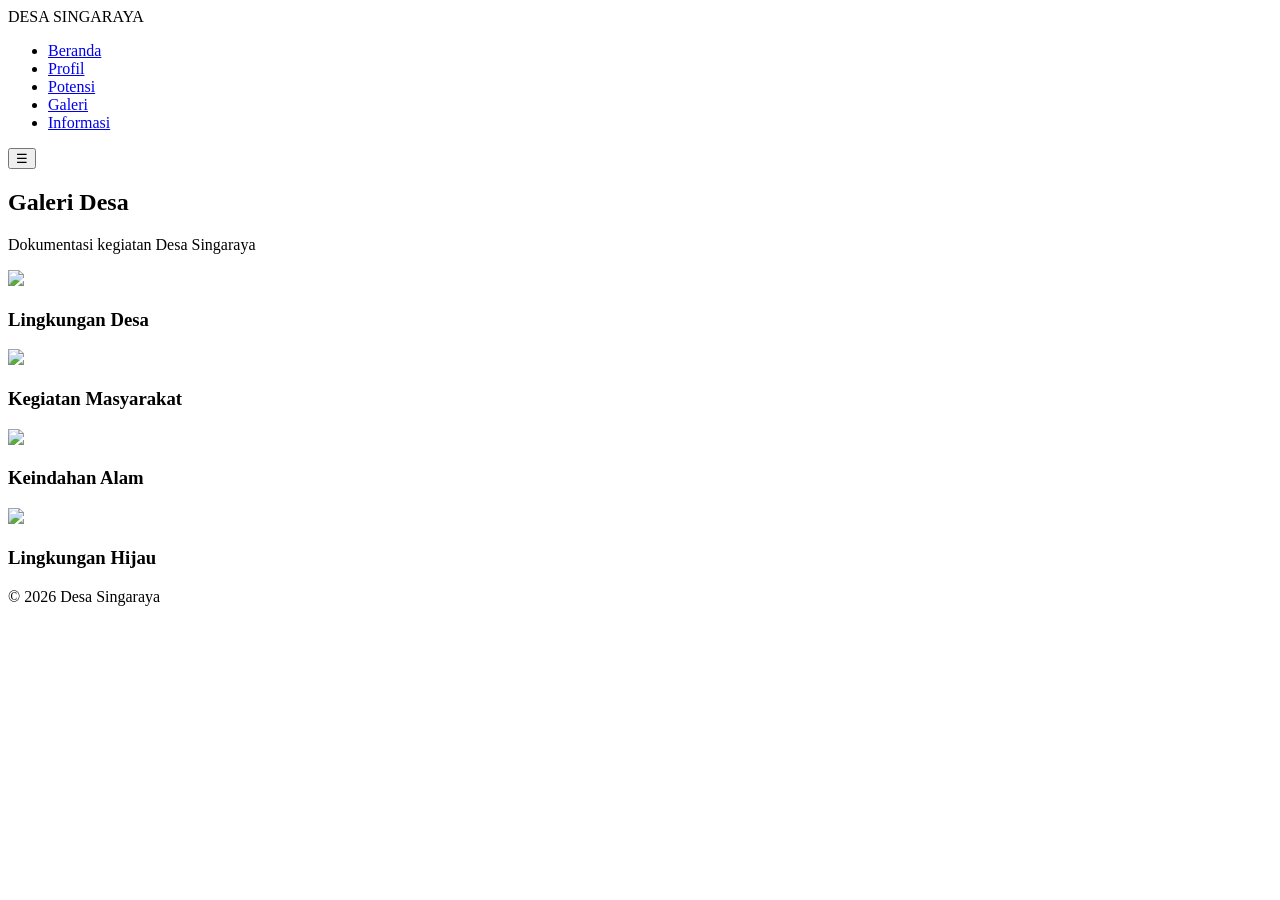
==== galeri.html @ aac0be60 "Create galeri.html" ====
<!DOCTYPE html>
<html lang="id">
<head>
    <meta charset="UTF-8">
    <meta name="viewport" content="width=device-width, initial-scale=1.0">
    <title>Galeri - Desa Singaraya</title>
    <link rel="stylesheet" href="css/style.css">
</head>

<body>

<header>
    <nav>
        <div class="logo">DESA SINGARAYA</div>

        <ul id="menu">
            <li><a href="index.html">Beranda</a></li>
            <li><a href="profil.html">Profil</a></li>
            <li><a href="potensi.html">Potensi</a></li>
            <li><a href="galeri.html" class="active">Galeri</a></li>
            <li><a href="informasi.html">Informasi</a></li>
        </ul>

        <button class="menu-btn" onclick="toggleMenu()">☰</button>
    </nav>
</header>

<section class="page-header">
    <h1>Galeri Desa</h1>
    <p>Dokumentasi kegiatan Desa Singaraya</p>
</section>

<section class="content">

    <div class="gallery">

        <div class="gallery-box">
            <img src="https://images.unsplash.com/photo-1500382017468-9049fed747ef?auto=format&fit=crop&w=800&q=80">
            <h3>Lingkungan Desa</h3>
        </div>

        <div class="gallery-box">
            <img src="https://images.unsplash.com/photo-1511632765486-a01980e01a18?auto=format&fit=crop&w=800&q=80">
            <h3>Kegiatan Masyarakat</h3>
        </div>

        <div class="gallery-box">
            <img src="https://images.unsplash.com/photo-1469474968028-56623f02e42e?auto=format&fit=crop&w=800&q=80">
            <h3>Keindahan Alam</h3>
        </div>

        <div class="gallery-box">
            <img src="https://images.unsplash.com/photo-1497250681960-ef046c08a56e?auto=format&fit=crop&w=800&q=80">
            <h3>Lingkungan Hijau</h3>
        </div>

    </div>

</section>

<footer>
    <p>© 2026 Desa Singaraya</p>
</footer>

<script src="js/script.js"></script>

</body>
</html>
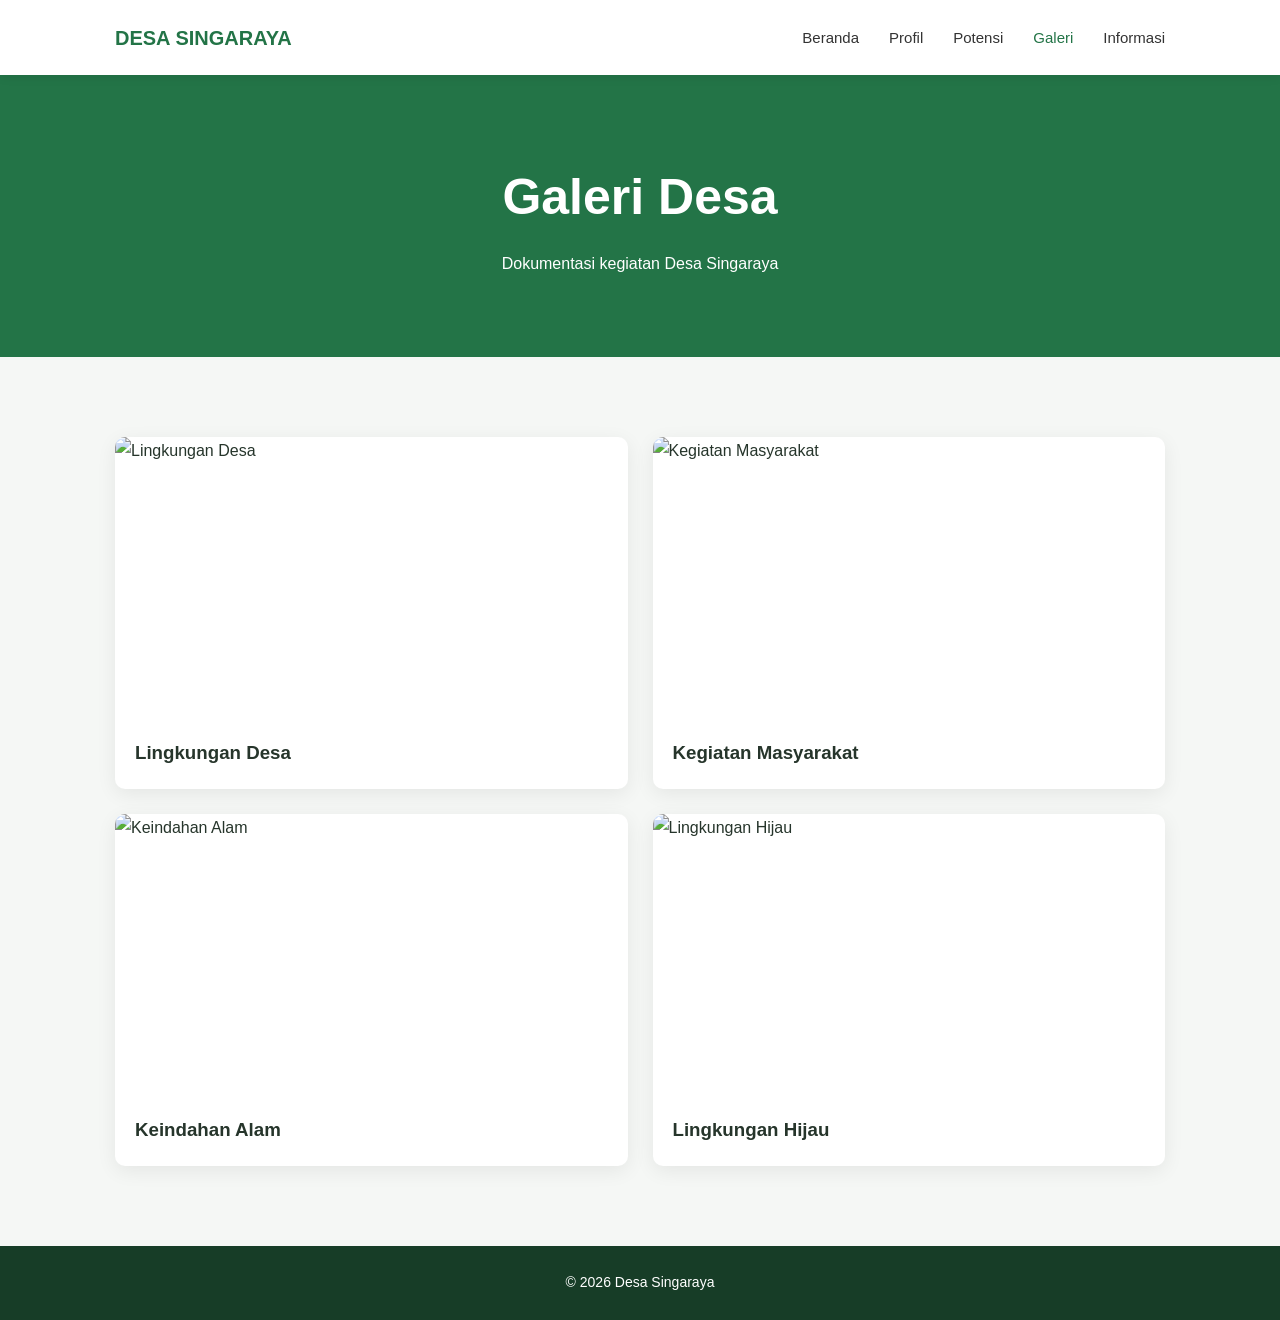
==== commit 3cb362d1: "Update galeri.html" ====
--- a/galeri.html
+++ b/galeri.html
@@ -4,7 +4,481 @@
     <meta charset="UTF-8">
     <meta name="viewport" content="width=device-width, initial-scale=1.0">
     <title>Galeri - Desa Singaraya</title>
-    <link rel="stylesheet" href="css/style.css">
+    <style>
+* {
+    margin: 0;
+    padding: 0;
+    box-sizing: border-box;
+}
+
+html {
+    scroll-behavior: smooth;
+}
+
+body {
+    font-family: Arial, sans-serif;
+    background: #f5f7f5;
+    color: #26352b;
+    line-height: 1.7;
+}
+
+
+/* NAVBAR */
+
+header {
+    background: white;
+    position: sticky;
+    top: 0;
+    z-index: 100;
+    box-shadow: 0 2px 10px rgba(0,0,0,0.08);
+}
+
+nav {
+    max-width: 1100px;
+    margin: auto;
+
+    height: 75px;
+
+    display: flex;
+    align-items: center;
+    justify-content: space-between;
+
+    padding: 0 25px;
+}
+
+.logo {
+    color: #237447;
+    font-size: 20px;
+    font-weight: bold;
+}
+
+nav ul {
+    display: flex;
+    list-style: none;
+    gap: 30px;
+}
+
+nav ul li a {
+    color: #333;
+    text-decoration: none;
+    font-size: 15px;
+    font-weight: 500;
+}
+
+nav ul li a:hover,
+nav ul li a.active {
+    color: #237447;
+}
+
+.menu-btn {
+    display: none;
+    border: none;
+    background: none;
+    font-size: 27px;
+    cursor: pointer;
+}
+
+
+/* HERO */
+/* Ganti foto latar dengan mengganti URL di dalam url("...") di bawah ini,
+   atau ganti dengan path lokal misalnya url("../img/hero.jpg") */
+
+.hero {
+    min-height: 600px;
+
+    display: flex;
+    align-items: center;
+
+    background:
+        linear-gradient(
+            rgba(20,80,45,0.72),
+            rgba(20,80,45,0.72)
+        ),
+        url("https://images.unsplash.com/photo-1500382017468-9049fed747ef?auto=format&fit=crop&w=1600&q=80");
+
+    background-size: cover;
+    background-position: center;
+
+    color: white;
+}
+
+.hero-text {
+    max-width: 1100px;
+    width: 100%;
+    margin: auto;
+    padding: 60px 25px;
+}
+
+.hero-text > p:first-child {
+    font-size: 14px;
+    letter-spacing: 3px;
+    margin-bottom: 15px;
+}
+
+.hero h1 {
+    font-size: clamp(42px, 7vw, 75px);
+    line-height: 1.1;
+    margin-bottom: 25px;
+}
+
+.hero h1 span {
+    color: #b8e0bd;
+}
+
+.hero-text p {
+    max-width: 600px;
+    margin-bottom: 30px;
+}
+
+
+/* BUTTON */
+
+.btn {
+    display: inline-block;
+
+    padding: 13px 25px;
+
+    background: white;
+    color: #237447;
+
+    text-decoration: none;
+
+    border-radius: 6px;
+
+    font-weight: bold;
+
+    transition: 0.3s;
+}
+
+.btn:hover {
+    transform: translateY(-3px);
+}
+
+
+/* ABOUT */
+
+.about {
+    max-width: 900px;
+    margin: auto;
+
+    text-align: center;
+
+    padding: 90px 25px;
+}
+
+.judul-kecil {
+    color: #237447;
+    font-size: 13px;
+    font-weight: bold;
+    letter-spacing: 2px;
+}
+
+.about h2 {
+    font-size: 40px;
+    margin: 10px 0 20px;
+}
+
+.about > p:not(.judul-kecil) {
+    color: #666;
+    margin-bottom: 25px;
+}
+
+.btn-outline {
+    display: inline-block;
+
+    padding: 11px 22px;
+
+    border: 2px solid #237447;
+    color: #237447;
+
+    text-decoration: none;
+
+    border-radius: 5px;
+}
+
+.btn-outline:hover {
+    background: #237447;
+    color: white;
+}
+
+
+/* CARDS */
+
+.cards {
+    max-width: 1100px;
+    margin: auto;
+
+    padding: 20px 25px 90px;
+
+    display: grid;
+    grid-template-columns: repeat(3, 1fr);
+
+    gap: 25px;
+}
+
+.card {
+    background: white;
+    padding: 35px;
+
+    border-radius: 10px;
+
+    box-shadow: 0 5px 20px rgba(0,0,0,0.06);
+
+    transition: 0.3s;
+}
+
+.card:hover {
+    transform: translateY(-7px);
+}
+
+.icon {
+    font-size: 40px;
+    margin-bottom: 15px;
+}
+
+.card h3 {
+    margin-bottom: 10px;
+}
+
+.card p {
+    color: #666;
+}
+
+
+/* PAGE HEADER */
+
+.page-header {
+    background: #237447;
+    color: white;
+
+    text-align: center;
+
+    padding: 80px 20px;
+}
+
+.page-header h1 {
+    font-size: 50px;
+    margin-bottom: 10px;
+}
+
+
+/* CONTENT */
+
+.content {
+    max-width: 1100px;
+    margin: auto;
+
+    padding: 80px 25px;
+}
+
+.content h2 {
+    color: #237447;
+    margin: 35px 0 10px;
+}
+
+.content p {
+    color: #555;
+}
+
+.list {
+    margin: 15px 0 0 25px;
+}
+
+/* Foto tunggal di dalam halaman (misalnya profil.html) */
+.content-photo {
+    width: 100%;
+    max-height: 420px;
+    object-fit: cover;
+    border-radius: 10px;
+    box-shadow: 0 5px 20px rgba(0,0,0,0.08);
+    margin-bottom: 10px;
+}
+
+
+/* POTENSI */
+
+.potensi-grid {
+    display: grid;
+    grid-template-columns: repeat(3, 1fr);
+    gap: 25px;
+}
+
+.potensi-card {
+    background: white;
+
+    padding: 35px;
+
+    border-radius: 10px;
+
+    box-shadow: 0 5px 20px rgba(0,0,0,0.07);
+
+    transition: 0.3s;
+
+    overflow: hidden;
+}
+
+.potensi-card:hover {
+    transform: translateY(-7px);
+}
+
+/* Foto di dalam kartu potensi, ditempel di atas ikon */
+.potensi-card img {
+    width: calc(100% + 70px);
+    margin: -35px -35px 20px -35px;
+    height: 180px;
+    object-fit: cover;
+    display: block;
+}
+
+
+/* GALLERY */
+
+.gallery {
+    display: grid;
+    grid-template-columns: repeat(2, 1fr);
+    gap: 25px;
+}
+
+.gallery-box {
+    background: white;
+    border-radius: 10px;
+    overflow: hidden;
+
+    box-shadow: 0 5px 20px rgba(0,0,0,0.07);
+}
+
+.gallery-box img {
+    width: 100%;
+    height: 280px;
+
+    object-fit: cover;
+
+    display: block;
+}
+
+.gallery-box h3 {
+    padding: 20px;
+}
+
+
+/* INFORMASI */
+
+.info {
+    display: grid;
+    gap: 25px;
+}
+
+.info article {
+    background: white;
+
+    padding: 30px;
+
+    border-left: 5px solid #237447;
+
+    box-shadow: 0 5px 20px rgba(0,0,0,0.06);
+}
+
+/* Foto di dalam artikel informasi */
+.info article img {
+    width: 100%;
+    max-height: 260px;
+    object-fit: cover;
+    border-radius: 6px;
+    margin-bottom: 15px;
+}
+
+.info article span {
+    color: #237447;
+    font-weight: bold;
+}
+
+.info article h2 {
+    margin: 5px 0 10px;
+}
+
+
+/* FOOTER */
+
+footer {
+    background: #173d27;
+    color: white;
+
+    padding: 25px;
+
+    text-align: center;
+
+    font-size: 14px;
+}
+
+
+/* RESPONSIVE HP */
+
+@media (max-width: 768px) {
+
+    nav {
+        height: 65px;
+    }
+
+    nav ul {
+        display: none;
+
+        position: absolute;
+
+        top: 65px;
+        left: 0;
+
+        width: 100%;
+
+        background: white;
+
+        flex-direction: column;
+
+        gap: 0;
+    }
+
+    nav ul.show {
+        display: flex;
+    }
+
+    nav ul li {
+        padding: 15px 25px;
+        border-bottom: 1px solid #eee;
+    }
+
+    .menu-btn {
+        display: block;
+    }
+
+    .hero {
+        min-height: 550px;
+    }
+
+    .hero h1 {
+        font-size: 45px;
+    }
+
+    .cards {
+        grid-template-columns: 1fr;
+    }
+
+    .potensi-grid {
+        grid-template-columns: 1fr;
+    }
+
+    .gallery {
+        grid-template-columns: 1fr;
+    }
+
+    .page-header h1 {
+        font-size: 38px;
+    }
+
+    .about h2 {
+        font-size: 32px;
+    }
+}
+
+</style>
 </head>
 
 <body>
@@ -32,25 +506,31 @@
 
 <section class="content">
 
+    <!--
+        GANTI FOTO GALERI:
+        Simpan foto kegiatan desa di folder img/ (misalnya img/galeri-1.jpg),
+        lalu ganti src pada setiap <img> di bawah ini.
+        Untuk menambah foto baru, cukup copy satu blok ".gallery-box" lagi.
+    -->
     <div class="gallery">
 
         <div class="gallery-box">
-            <img src="https://images.unsplash.com/photo-1500382017468-9049fed747ef?auto=format&fit=crop&w=800&q=80">
+            <img src="img/galeri-1.jpg" alt="Lingkungan Desa">
             <h3>Lingkungan Desa</h3>
         </div>
 
         <div class="gallery-box">
-            <img src="https://images.unsplash.com/photo-1511632765486-a01980e01a18?auto=format&fit=crop&w=800&q=80">
+            <img src="img/galeri-2.jpg" alt="Kegiatan Masyarakat">
             <h3>Kegiatan Masyarakat</h3>
         </div>
 
         <div class="gallery-box">
-            <img src="https://images.unsplash.com/photo-1469474968028-56623f02e42e?auto=format&fit=crop&w=800&q=80">
+            <img src="img/galeri-3.jpg" alt="Keindahan Alam">
             <h3>Keindahan Alam</h3>
         </div>
 
         <div class="gallery-box">
-            <img src="https://images.unsplash.com/photo-1497250681960-ef046c08a56e?auto=format&fit=crop&w=800&q=80">
+            <img src="img/galeri-4.jpg" alt="Lingkungan Hijau">
             <h3>Lingkungan Hijau</h3>
         </div>
 
@@ -59,10 +539,42 @@
 </section>
 
 <footer>
-    <p>© 2026 Desa Singaraya</p>
+    <p>©️ 2026 Desa Singaraya</p>
 </footer>
 
-<script src="js/script.js"></script>
+<script>
+function toggleMenu() {
+
+    const menu = document.getElementById("menu");
+
+    menu.classList.toggle("show");
+
+}
+
+
+// Animasi sederhana saat halaman dibuka
+
+document.addEventListener("DOMContentLoaded", function () {
+
+    const hero = document.querySelector(".hero-text");
+
+    if (hero) {
+        hero.style.opacity = "0";
+        hero.style.transform = "translateY(30px)";
+
+        setTimeout(function () {
+
+            hero.style.transition = "0.8s";
+
+            hero.style.opacity = "1";
+            hero.style.transform = "translateY(0)";
+
+        }, 200);
+    }
+
+});
+
+</script>
 
 </body>
 </html>
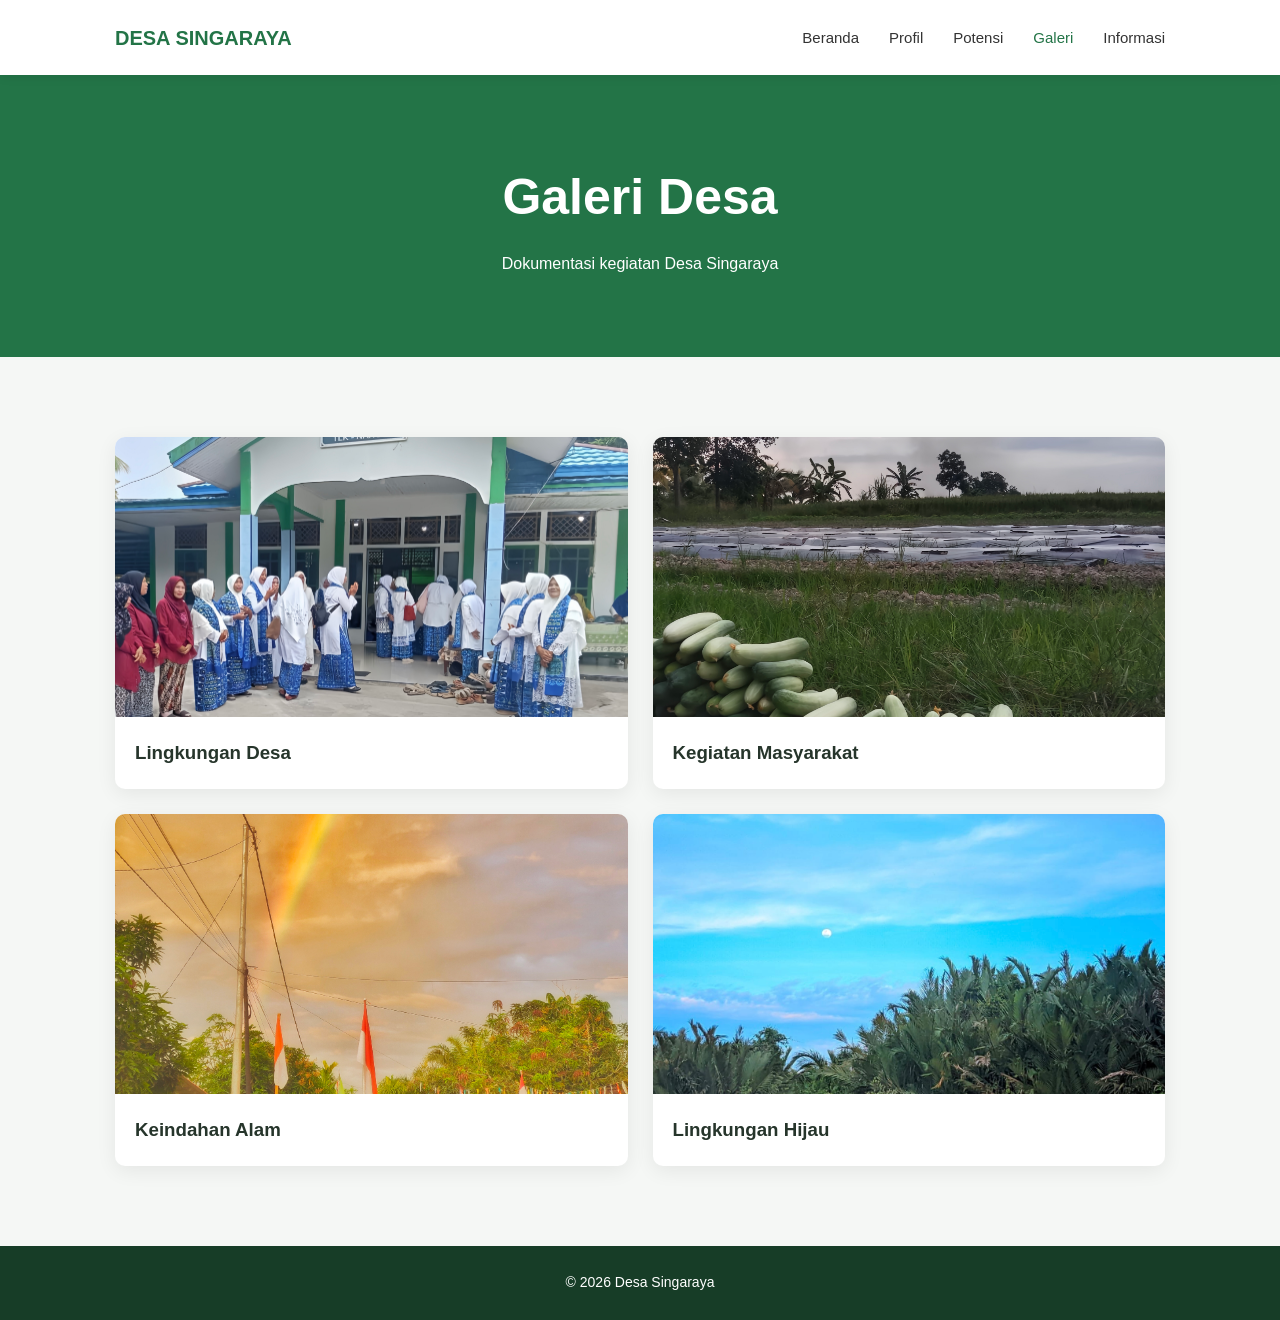
==== commit 3003c426: "Update galeri.html" ====
--- a/galeri.html
+++ b/galeri.html
@@ -515,22 +515,22 @@
     <div class="gallery">
 
         <div class="gallery-box">
-            <img src="img/galeri-1.jpg" alt="Lingkungan Desa">
+            <img src="galeri-1.jpg" alt="Lingkungan Desa">
             <h3>Lingkungan Desa</h3>
         </div>
 
         <div class="gallery-box">
-            <img src="img/galeri-2.jpg" alt="Kegiatan Masyarakat">
+            <img src="galeri-2.jpg" alt="Kegiatan Masyarakat">
             <h3>Kegiatan Masyarakat</h3>
         </div>
 
         <div class="gallery-box">
-            <img src="img/galeri-3.jpg" alt="Keindahan Alam">
+            <img src="galeri-3.jpg" alt="Keindahan Alam">
             <h3>Keindahan Alam</h3>
         </div>
 
         <div class="gallery-box">
-            <img src="img/galeri-4.jpg" alt="Lingkungan Hijau">
+            <img src="galeri-4.jpg" alt="Lingkungan Hijau">
             <h3>Lingkungan Hijau</h3>
         </div>
 
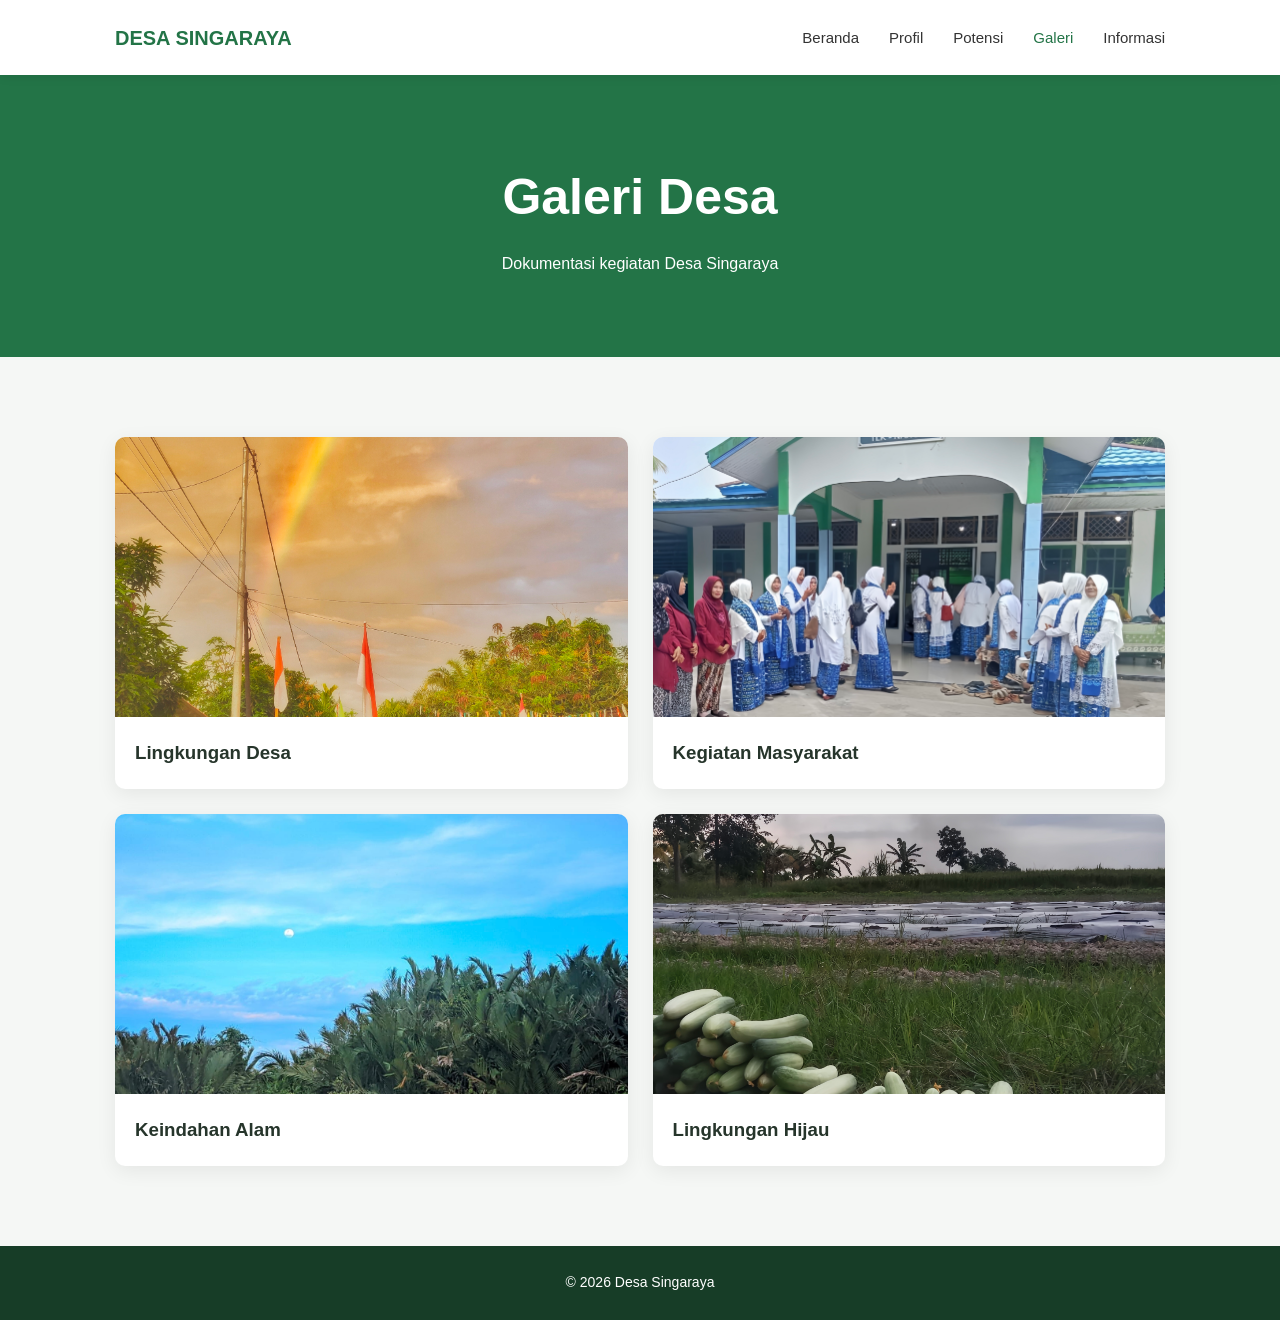
==== commit 567b6ce2: "Update galeri.html" ====
--- a/galeri.html
+++ b/galeri.html
@@ -515,22 +515,22 @@
     <div class="gallery">
 
         <div class="gallery-box">
-            <img src="galeri-1.jpg" alt="Lingkungan Desa">
+            <img src="galeri-3.jpg" alt="Lingkungan Desa">
             <h3>Lingkungan Desa</h3>
         </div>
 
         <div class="gallery-box">
-            <img src="galeri-2.jpg" alt="Kegiatan Masyarakat">
+            <img src="galeri-1.jpg" alt="Kegiatan Masyarakat">
             <h3>Kegiatan Masyarakat</h3>
         </div>
 
         <div class="gallery-box">
-            <img src="galeri-3.jpg" alt="Keindahan Alam">
+            <img src="galeri-4.jpg" alt="Keindahan Alam">
             <h3>Keindahan Alam</h3>
         </div>
 
         <div class="gallery-box">
-            <img src="galeri-4.jpg" alt="Lingkungan Hijau">
+            <img src="galeri-2.jpg" alt="Lingkungan Hijau">
             <h3>Lingkungan Hijau</h3>
         </div>
 
